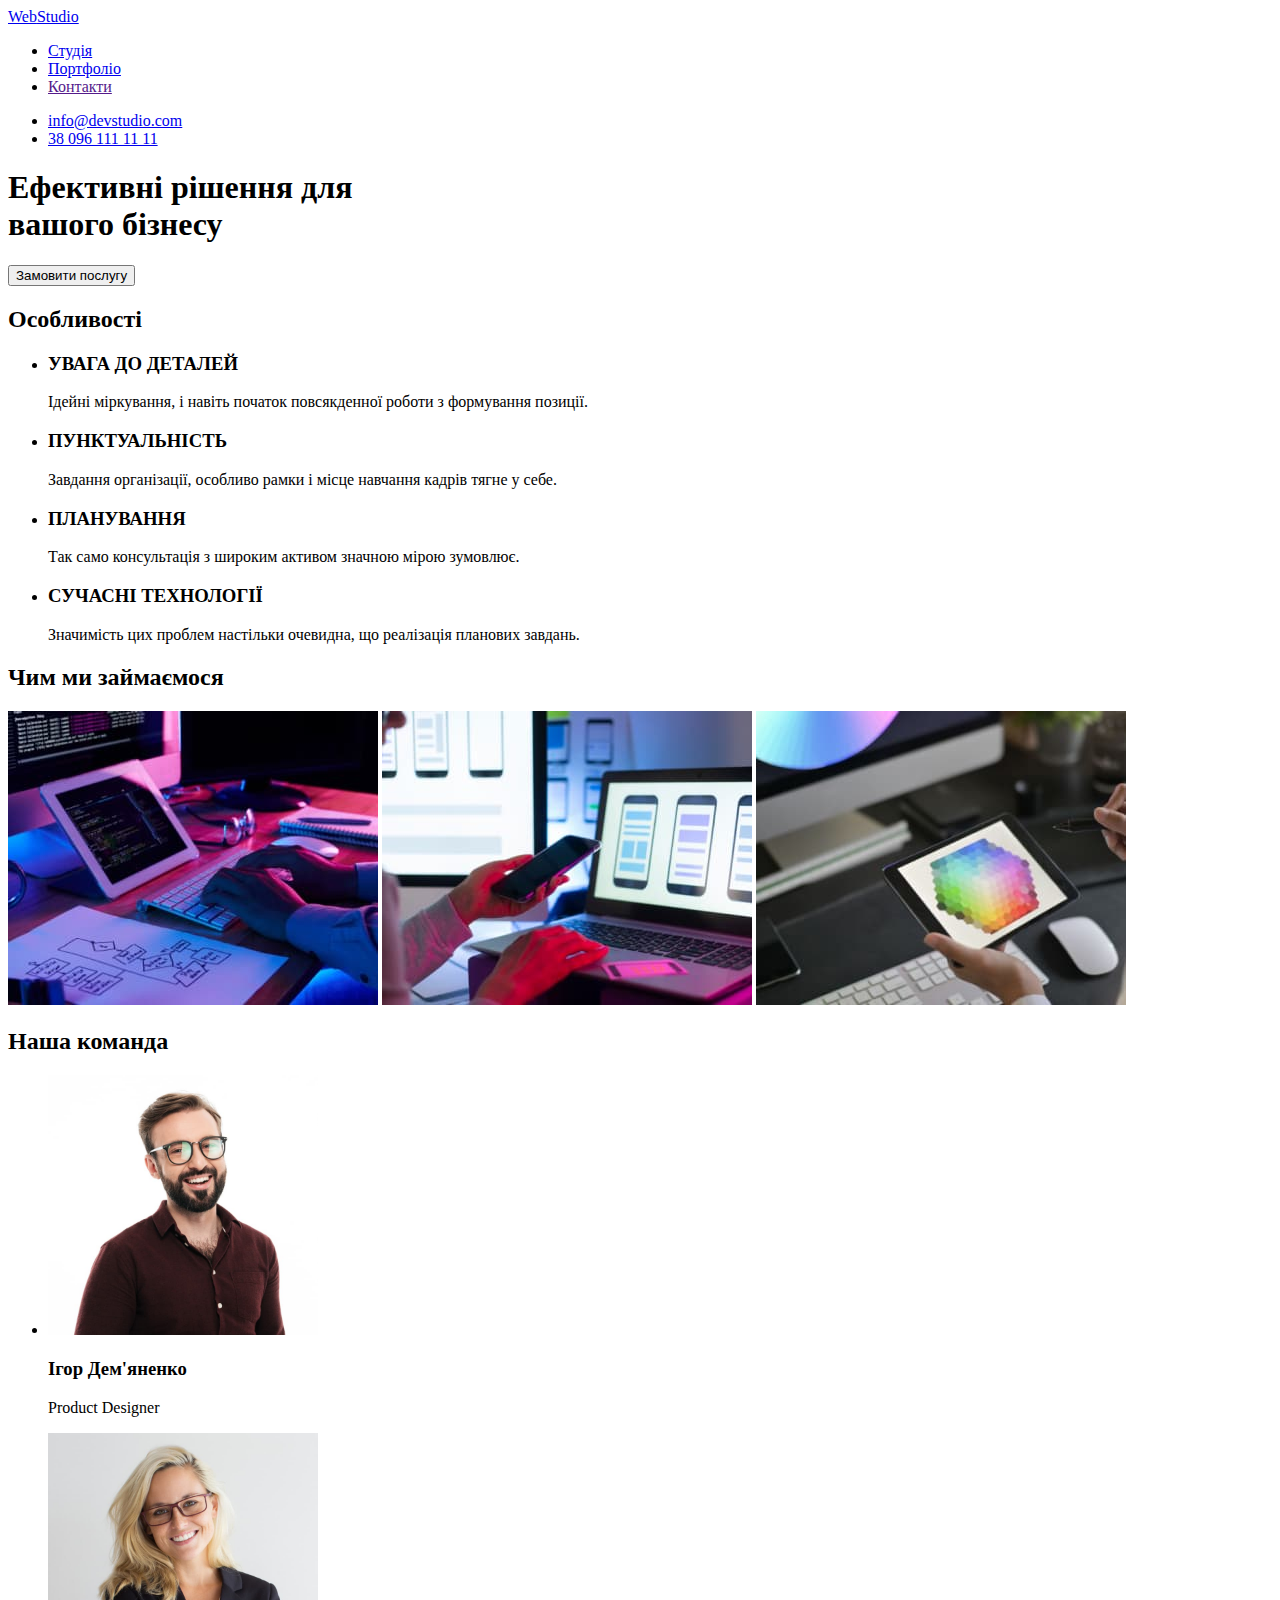
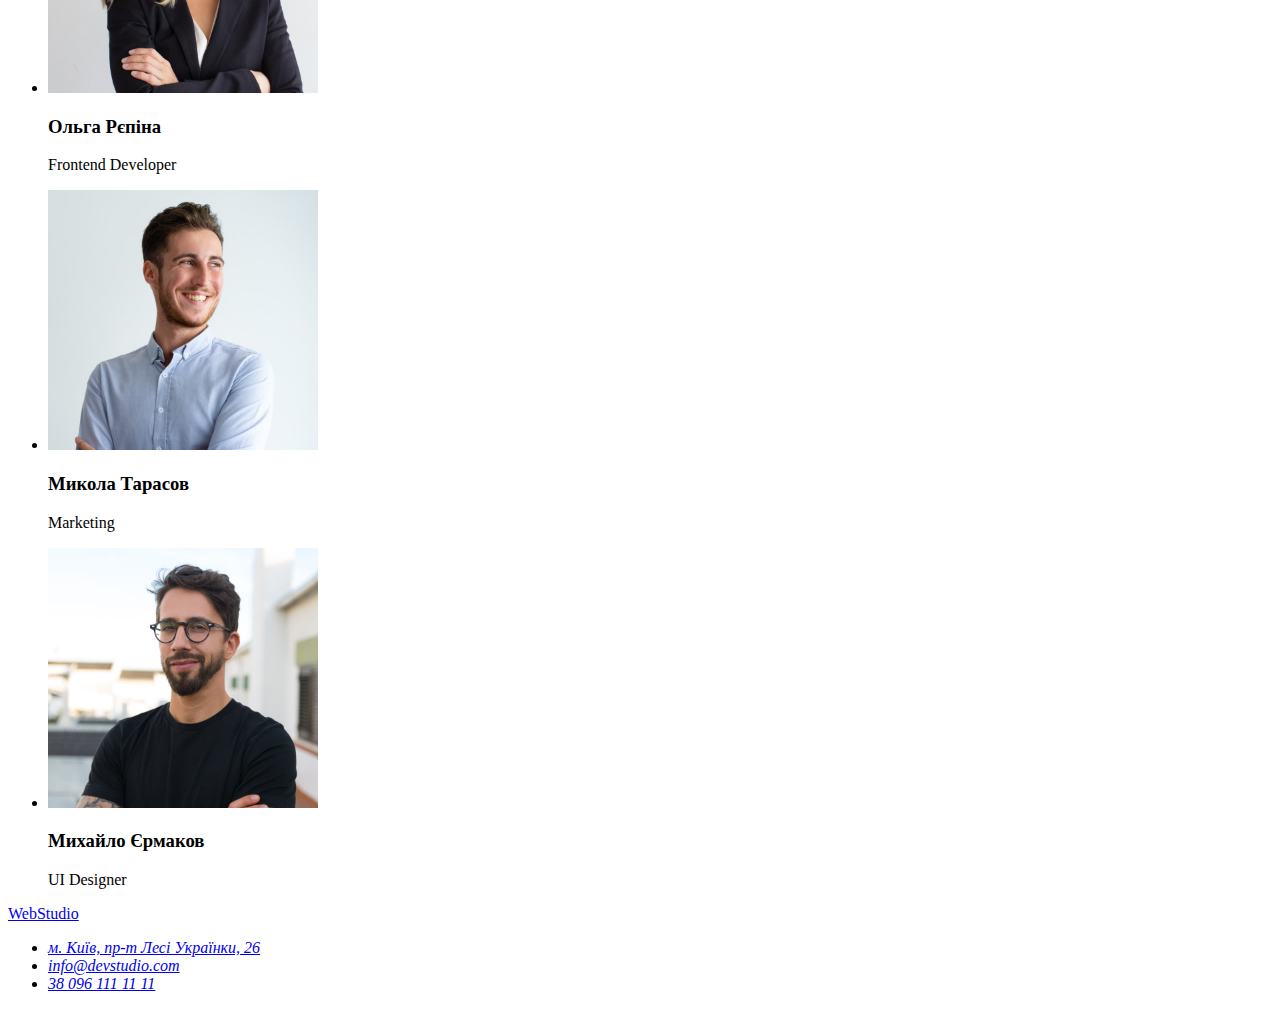
==== index.html @ bc3becd3 "html для portfolio" ====
<!DOCTYPE html>
<html lang="uk">
  <head>
    <meta charset="UTF-8" />
    <meta http-equiv="X-UA-Compatible" content="IE=edge" />
    <meta name="viewport" content="width=device-width, initial-scale=1.0" />
    <title lang="en">WebStudio</title>
  </head>
  <body>
    <!--Навігація-->
    <header>
      <nav>
        <a href="./index.html"><span lang="en">Web</span>Studio</a>
        <ul>
          <li><a href="./index.html">Студія</a></li>
          <li><a href="./portfolio.html">Портфоліо</a></li>
          <li><a href="">Контакти</a></li>
        </ul>
      </nav>
      <ul>
        <li><a href="mailto:info@devstudio.com">info@devstudio.com</a></li>
        <li><a href="tel:380961111111">38 096 111 11 11</a></li>
      </ul>
    </header>
    <main>
      <!--Шапка-->
      <section>
        <h1>
          Ефективні рішення для<br />
          вашого бізнесу
        </h1>
        <button type="button">Замовити послугу</button>
      </section>
      <section>
        <h2>Особливості</h2>
        <ul>
          <li>
            <h3>УВАГА ДО ДЕТАЛЕЙ</h3>
            <p>Ідейні міркування, і навіть початок повсякденної роботи з формування позиції.</p>
          </li>
          <li>
            <h3>ПУНКТУАЛЬНІСТЬ</h3>
            <p>Завдання організації, особливо рамки і місце навчання кадрів тягне у себе.</p>
          </li>
          <li>
            <h3>ПЛАНУВАННЯ</h3>
            <p>Так само консультація з широким активом значною мірою зумовлює.</p>
          </li>
          <li>
            <h3>СУЧАСНІ ТЕХНОЛОГІЇ</h3>
            <p>Значимість цих проблем настільки очевидна, що реалізація планових завдань.</p>
          </li>
        </ul>
      </section>
      <!--Чим ми займаємося-->
      <section>
        <h2>Чим ми займаємося</h2>
        <img src="./images/box-1.jpg" alt="Створення програм" width="370" height="294" />
        <img src="./images/box-2.jpg" alt="Мобільні аплікації" width="370" height="294" />
        <img src="./images/box-3.jpg" alt="Дизайн" width="370" height="294" />
      </section>
      <!--Наша команда-->
      <section>
        <h2>Наша команда</h2>
        <ul>
          <li>
            <img src="./images/team-card-1.jpg" alt="Дизайнер продукту" width="270" height="260" />
            <h3>Ігор Дем'яненко</h3>
            <p>Product Designer</p>
          </li>
          <li>
            <img src="./images/team-card-2.jpg" alt="Розробник інтерфейсу" width="270" height="260" />
            <h3>Ольга Рєпіна</h3>
            <p>Frontend Developer</p>
          </li>
          <li>
            <img src="./images/team-card-3.jpg" alt="Маркетолог" width="270" height="260" />
            <h3>Микола Тарасов</h3>
            <p>Marketing</p>
          </li>
          <li>
            <img src="./images/team-card-4.jpg" alt="Дизайнер інтерфейсу користувача" width="270" height="260" />
            <h3>Михайло Єрмаков</h3>
            <p>UI Designer</p>
          </li>
        </ul>
      </section>
    </main>
    <footer>
      <a href="./index.html"><span lang="en">Web</span>Studio</a>
      <address>
        <ul>
          <li><a href="https://goo.gl/maps/MqGmsfagtQrmFsh36" target="_blank">м. Київ, пр-т Лесі Українки, 26 </a></li>
          <li><a href="mailto:info@devstudio.com">info@devstudio.com</a></li>
          <li><a href="tel:380961111111">38 096 111 11 11</a></li>
        </ul>
      </address>
    </footer>
  </body>
</html>
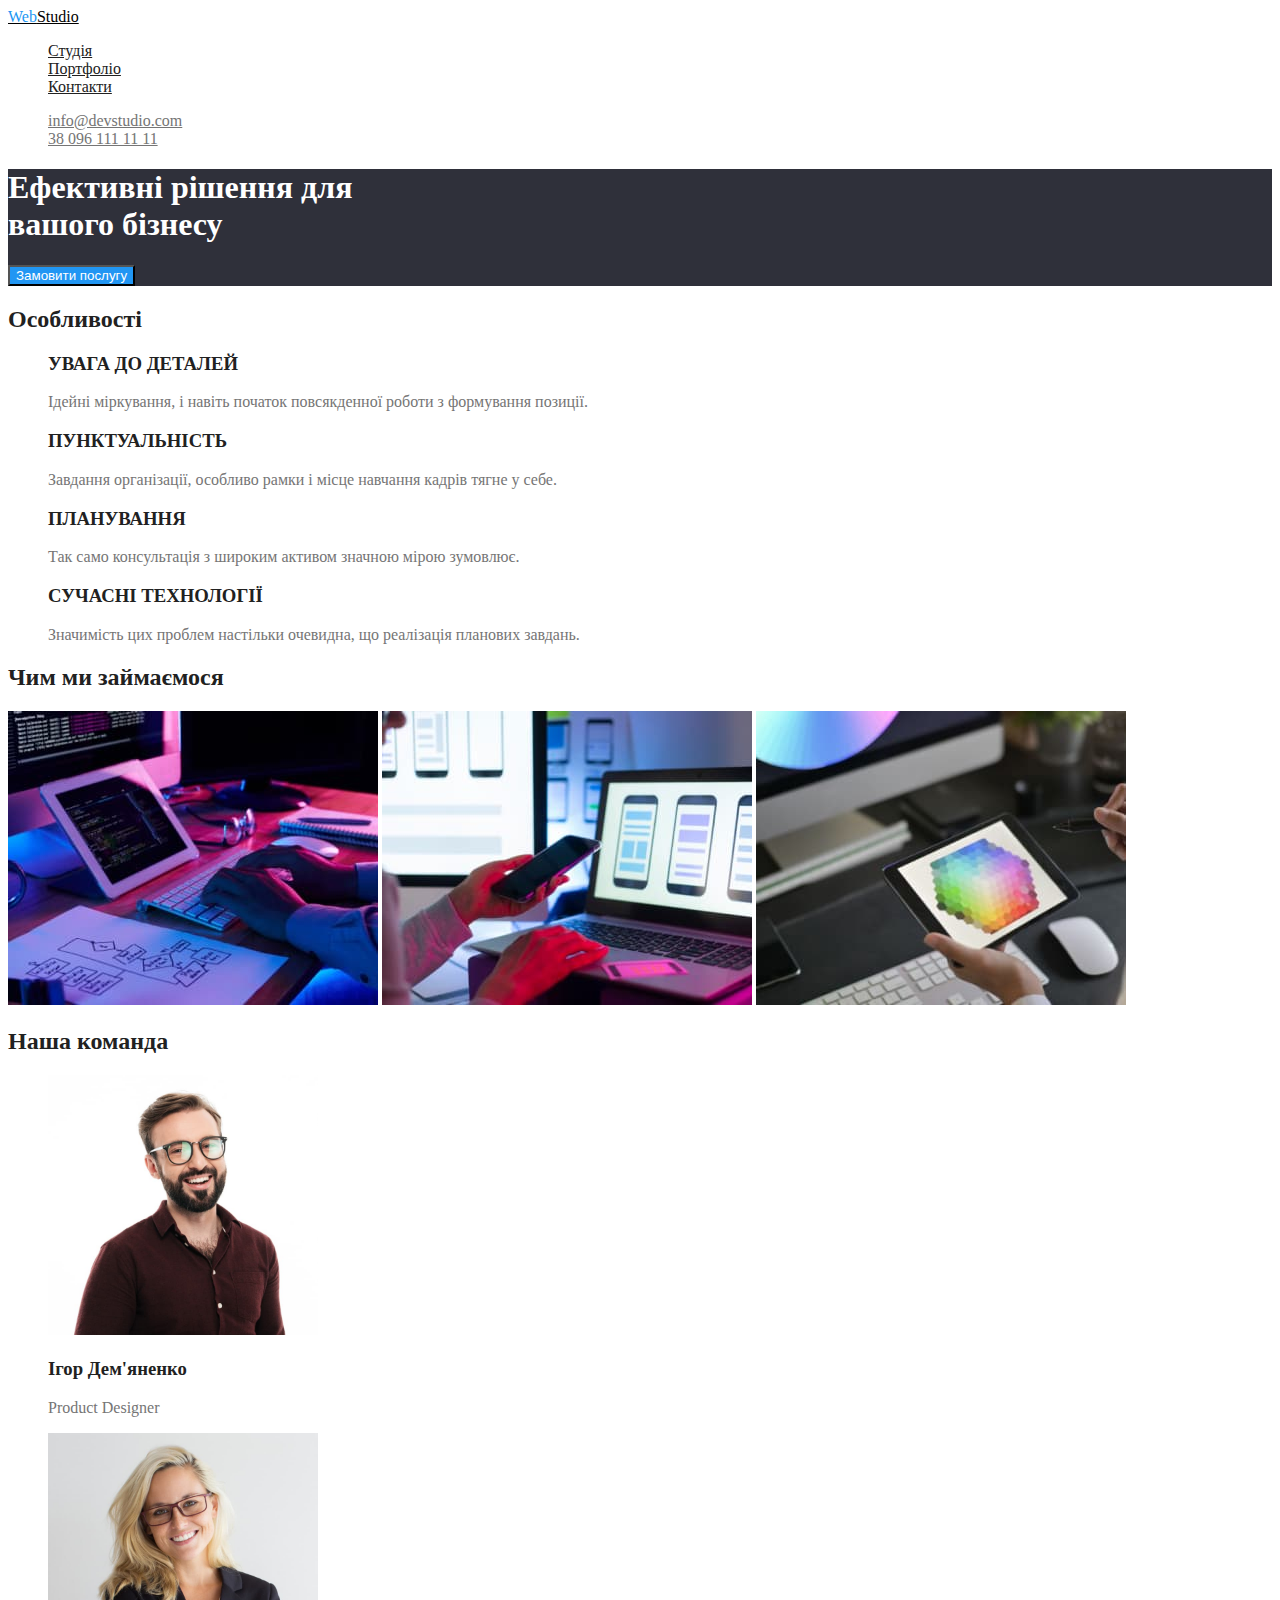
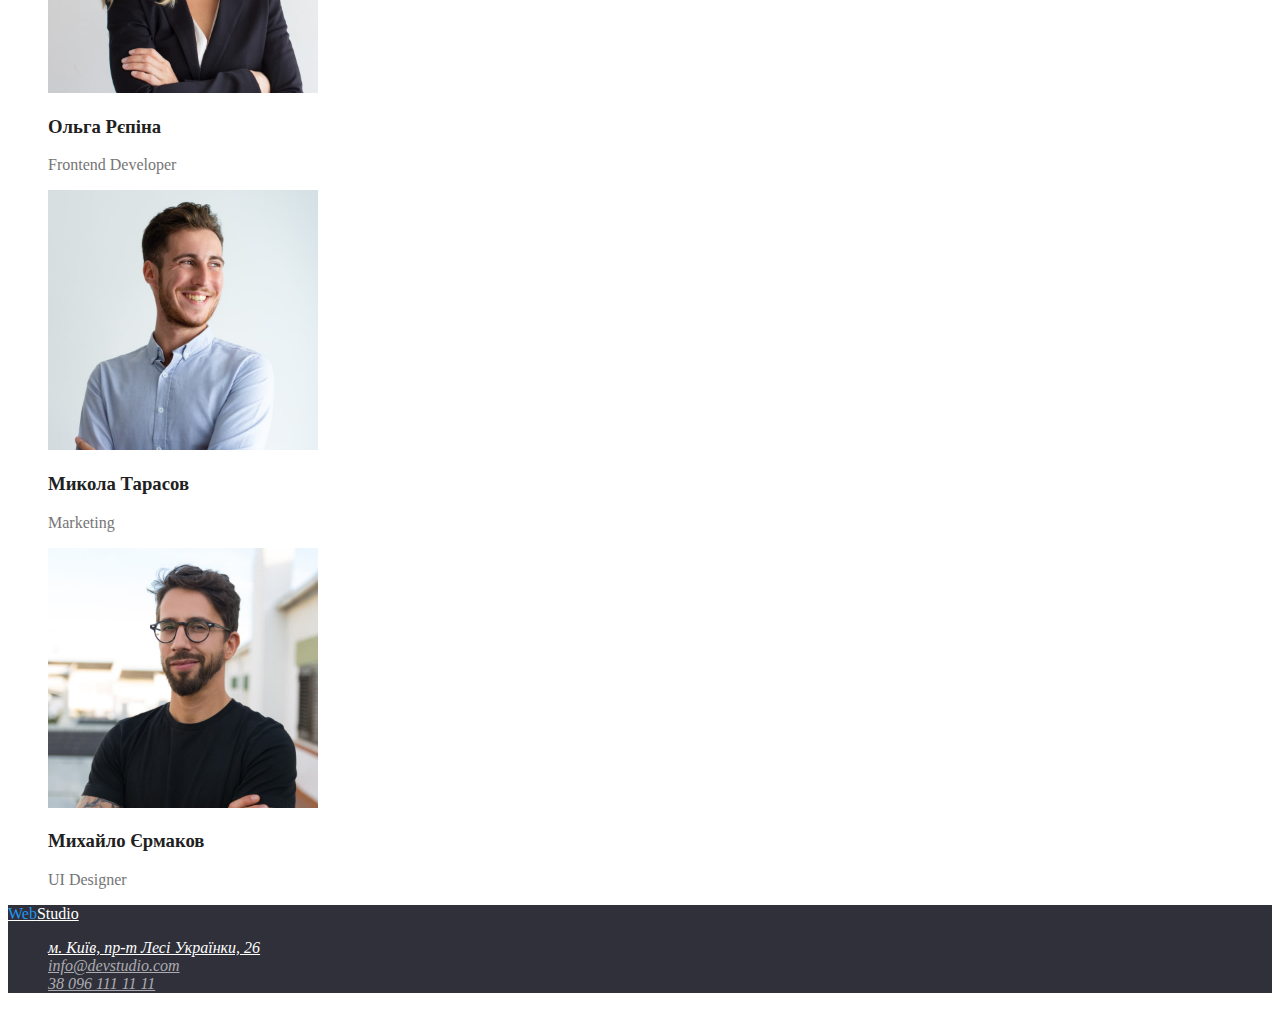
==== commit 3ae4c9a1: "добавил цвета" ====
--- a/index.html
+++ b/index.html
@@ -5,94 +5,99 @@
     <meta http-equiv="X-UA-Compatible" content="IE=edge" />
     <meta name="viewport" content="width=device-width, initial-scale=1.0" />
     <title lang="en">WebStudio</title>
+    <link rel="preconnect" href="https://fonts.googleapis.com" />
+    <link rel="preconnect" href="https://fonts.gstatic.com" crossorigin />
+    <link href="https://fonts.googleapis.com/css2?family=Raleway:wght@700&family=Roboto:wght@400;500;700;900&display=swap" rel="stylesheet" />
+    <link rel="stylesheet" href="./css/styles.css" />
   </head>
   <body>
     <!--Навігація-->
     <header>
       <nav>
-        <a href="./index.html"><span lang="en">Web</span>Studio</a>
-        <ul>
-          <li><a href="./index.html">Студія</a></li>
-          <li><a href="./portfolio.html">Портфоліо</a></li>
-          <li><a href="">Контакти</a></li>
+        <a href="./index.html" class="logo"><span lang="en" class="logo-web">Web</span>Studio</a>
+        <ul class="list-settings">
+          <li><a href="./index.html" class="nav-list">Студія</a></li>
+          <li><a href="./portfolio.html" class="nav-list">Портфоліо</a></li>
+          <li><a href="" class="nav-list">Контакти</a></li>
         </ul>
       </nav>
-      <ul>
-        <li><a href="mailto:info@devstudio.com">info@devstudio.com</a></li>
-        <li><a href="tel:380961111111">38 096 111 11 11</a></li>
+      <ul class="list-settings">
+        <li><a href="mailto:info@devstudio.com" class="contacts">info@devstudio.com</a></li>
+        <li><a href="tel:380961111111" class="contacts">38 096 111 11 11</a></li>
       </ul>
     </header>
     <main>
       <!--Шапка-->
-      <section>
+      <section class="title">
         <h1>
           Ефективні рішення для<br />
           вашого бізнесу
         </h1>
-        <button type="button">Замовити послугу</button>
+        <button type="button" class="primary-button">Замовити послугу</button>
       </section>
       <section>
-        <h2>Особливості</h2>
-        <ul>
+        <h2 class="second-title">Особливості</h2>
+        <ul class="list-settings features">
           <li>
-            <h3>УВАГА ДО ДЕТАЛЕЙ</h3>
+            <h3 class="second-title">УВАГА ДО ДЕТАЛЕЙ</h3>
             <p>Ідейні міркування, і навіть початок повсякденної роботи з формування позиції.</p>
           </li>
           <li>
-            <h3>ПУНКТУАЛЬНІСТЬ</h3>
+            <h3 class="second-title">ПУНКТУАЛЬНІСТЬ</h3>
             <p>Завдання організації, особливо рамки і місце навчання кадрів тягне у себе.</p>
           </li>
           <li>
-            <h3>ПЛАНУВАННЯ</h3>
+            <h3 class="second-title">ПЛАНУВАННЯ</h3>
             <p>Так само консультація з широким активом значною мірою зумовлює.</p>
           </li>
           <li>
-            <h3>СУЧАСНІ ТЕХНОЛОГІЇ</h3>
+            <h3 class="second-title">СУЧАСНІ ТЕХНОЛОГІЇ</h3>
             <p>Значимість цих проблем настільки очевидна, що реалізація планових завдань.</p>
           </li>
         </ul>
       </section>
       <!--Чим ми займаємося-->
       <section>
-        <h2>Чим ми займаємося</h2>
+        <h2 class="second-title">Чим ми займаємося</h2>
         <img src="./images/box-1.jpg" alt="Створення програм" width="370" height="294" />
         <img src="./images/box-2.jpg" alt="Мобільні аплікації" width="370" height="294" />
         <img src="./images/box-3.jpg" alt="Дизайн" width="370" height="294" />
       </section>
       <!--Наша команда-->
       <section>
-        <h2>Наша команда</h2>
-        <ul>
+        <h2 class="second-title">Наша команда</h2>
+        <ul class="list-settings">
           <li>
             <img src="./images/team-card-1.jpg" alt="Дизайнер продукту" width="270" height="260" />
-            <h3>Ігор Дем'яненко</h3>
+            <h3 class="second-title">Ігор Дем'яненко</h3>
             <p>Product Designer</p>
           </li>
           <li>
             <img src="./images/team-card-2.jpg" alt="Розробник інтерфейсу" width="270" height="260" />
-            <h3>Ольга Рєпіна</h3>
+            <h3 class="second-title">Ольга Рєпіна</h3>
             <p>Frontend Developer</p>
           </li>
           <li>
             <img src="./images/team-card-3.jpg" alt="Маркетолог" width="270" height="260" />
-            <h3>Микола Тарасов</h3>
+            <h3 class="second-title">Микола Тарасов</h3>
             <p>Marketing</p>
           </li>
           <li>
             <img src="./images/team-card-4.jpg" alt="Дизайнер інтерфейсу користувача" width="270" height="260" />
-            <h3>Михайло Єрмаков</h3>
+            <h3 class="second-title">Михайло Єрмаков</h3>
             <p>UI Designer</p>
           </li>
         </ul>
       </section>
     </main>
-    <footer>
-      <a href="./index.html"><span lang="en">Web</span>Studio</a>
+    <!--Футер-->
+    <footer class="footer">
+      <a href="./index.html" class="logo-footer"><span lang="en" class="logo-web">Web</span>Studio</a>
       <address>
-        <ul>
-          <li><a href="https://goo.gl/maps/MqGmsfagtQrmFsh36" target="_blank">м. Київ, пр-т Лесі Українки, 26 </a></li>
-          <li><a href="mailto:info@devstudio.com">info@devstudio.com</a></li>
-          <li><a href="tel:380961111111">38 096 111 11 11</a></li>
+        <ul class="list-settings">
+          <li><a href="https://goo.gl/maps/MqGmsfagtQrmFsh36" target="_blank" class="address-list">м. Київ, пр-т Лесі Українки, 26 </a></li>
+          <li><a href="mailto:info@devstudio.com" class="address-contacts">info@devstudio.com</a></li>
+          <li><a href="tel:380961111111" class="address-contacts">38 096 111 11 11</a></li>
         </ul>
       </address>
     </footer>
--- a/css/styles.css
+++ b/css/styles.css
@@ -0,0 +1,81 @@
+/* шрифты
+font-family: 'Raleway', sans-serif;
+font-family: 'Roboto', sans-serif;
+*/
+
+/* Загальні */
+
+:root {
+  --primary-text-color: #757575;
+  --title-text-color: #212121;
+  --accent-color: #2196f3;
+  --secondary-background-color: #2f303a;
+}
+body {
+  color: var(--primary-text-color);
+  background-color: #ffffff;
+}
+.list-settings {
+  list-style: none;
+}
+.second-title {
+  color: var(--title-text-color);
+}
+
+/* Навігація */
+
+.logo {
+  color: #000000;
+}
+.logo-web {
+  color: var(--accent-color);
+}
+.nav-list {
+  color: var(--title-text-color);
+}
+.nav-list:hover,
+.nav-list:focus {
+  color: var(--accent-color);
+}
+.contacts {
+  color: var(--primary-text-color);
+}
+.contacts:hover,
+.contacts:focus {
+  color: var(--accent-color);
+}
+
+/* Мейн */
+
+.title {
+  color: #ffffff;
+  background-color: var(--secondary-background-color);
+}
+.primary-button {
+  color: inherit;
+  background-color: var(--accent-color);
+}
+.filter-button {
+  color: var(--title-text-color);
+  background-color: #f5f4fa;
+}
+.filter-button:hover,
+.filter-button:focus {
+  color: #ffffff;
+  background-color: var(--accent-color);
+}
+
+/* Футер */
+
+.footer {
+  background-color: var(--secondary-background-color);
+}
+.logo-footer {
+  color: #ffffff;
+}
+.address-list {
+  color: #ffffff;
+}
+.address-contacts {
+  color: rgba(255, 255, 255, 0.6);
+}
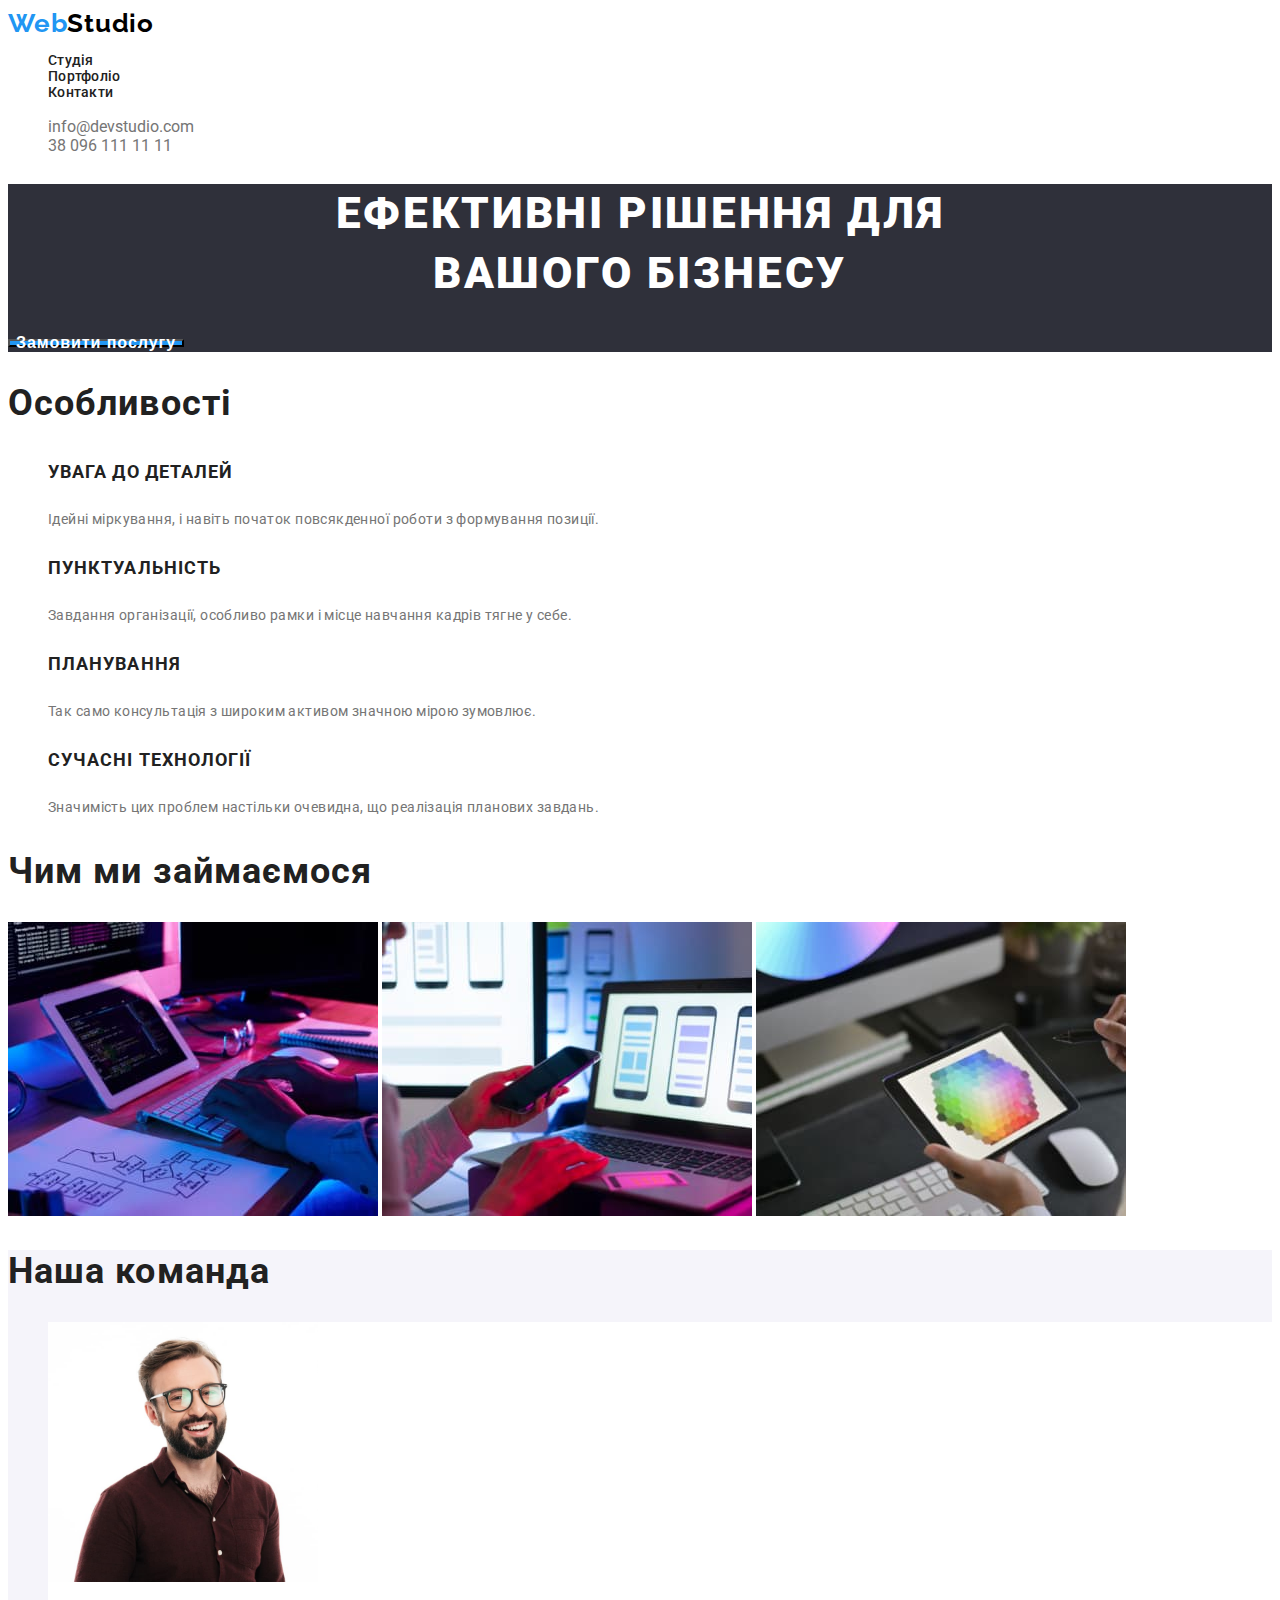
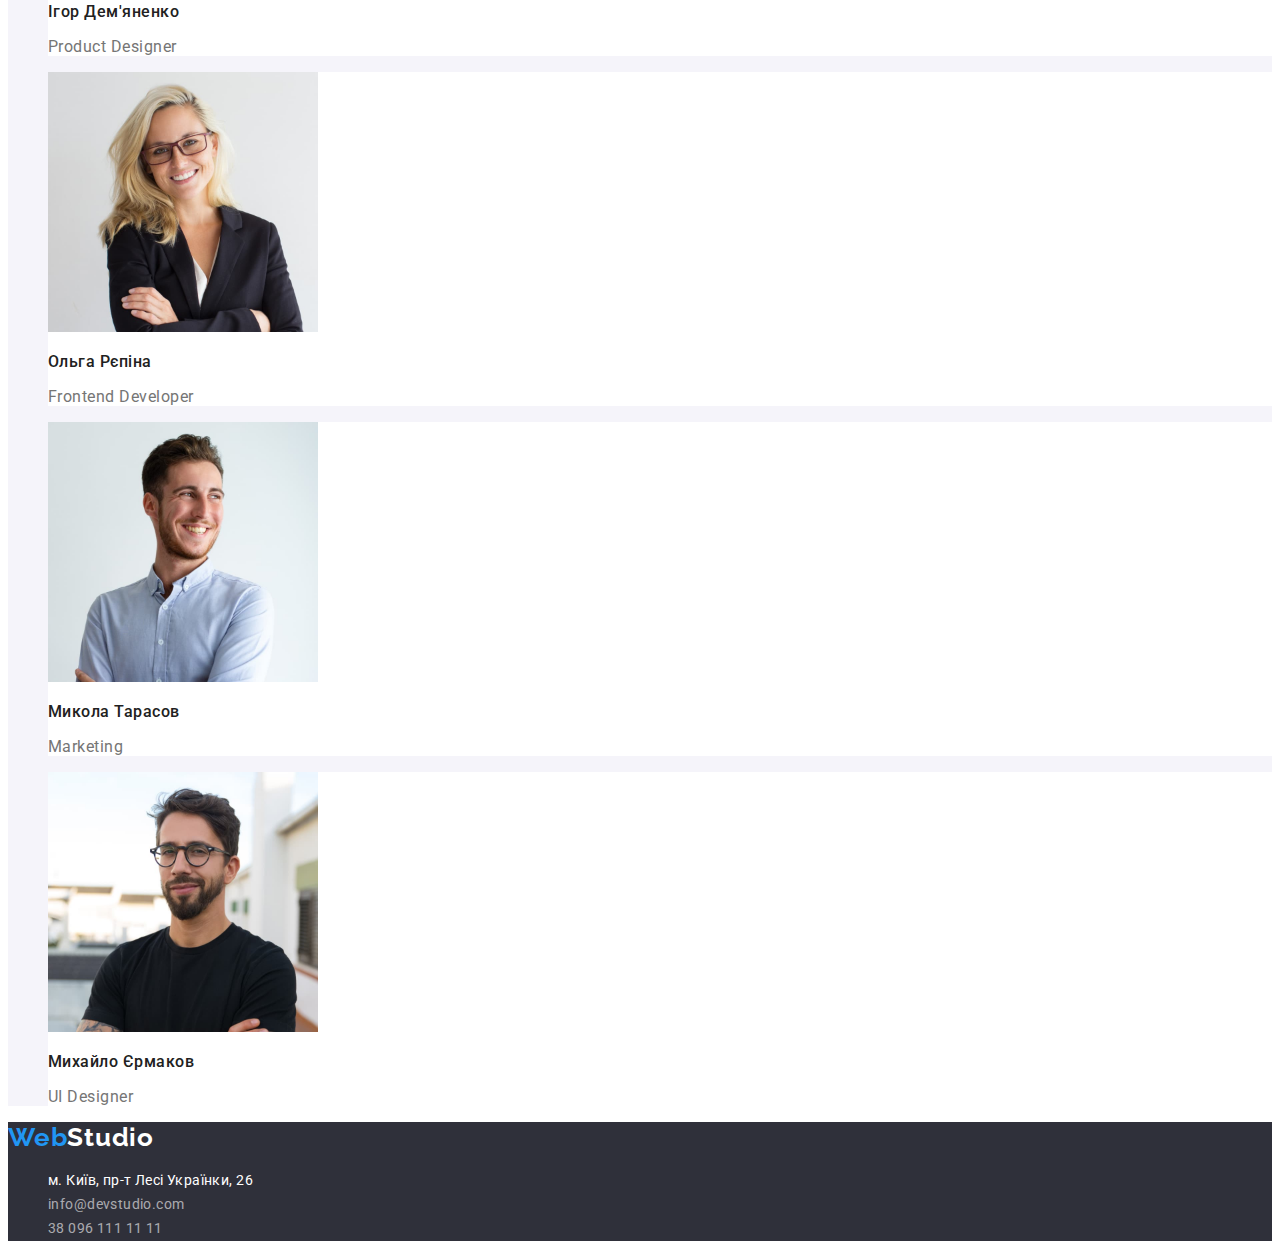
==== commit 9d4d8bc5: "додані колір та шрифти" ====
--- a/index.html
+++ b/index.html
@@ -13,7 +13,7 @@
   <body>
     <!--Навігація-->
     <header>
-      <nav>
+      <nav class="nav">
         <a href="./index.html" class="logo"><span lang="en" class="logo-web">Web</span>Studio</a>
         <ul class="list-settings">
           <li><a href="./index.html" class="nav-list">Студія</a></li>
@@ -26,6 +26,7 @@
         <li><a href="tel:380961111111" class="contacts">38 096 111 11 11</a></li>
       </ul>
     </header>
+    <!-- Мейн -->
     <main>
       <!--Шапка-->
       <section class="title">
@@ -39,19 +40,19 @@
         <h2 class="second-title">Особливості</h2>
         <ul class="list-settings features">
           <li>
-            <h3 class="second-title">УВАГА ДО ДЕТАЛЕЙ</h3>
+            <h3 class="features-title">УВАГА ДО ДЕТАЛЕЙ</h3>
             <p>Ідейні міркування, і навіть початок повсякденної роботи з формування позиції.</p>
           </li>
           <li>
-            <h3 class="second-title">ПУНКТУАЛЬНІСТЬ</h3>
+            <h3 class="features-title">ПУНКТУАЛЬНІСТЬ</h3>
             <p>Завдання організації, особливо рамки і місце навчання кадрів тягне у себе.</p>
           </li>
           <li>
-            <h3 class="second-title">ПЛАНУВАННЯ</h3>
+            <h3 class="features-title">ПЛАНУВАННЯ</h3>
             <p>Так само консультація з широким активом значною мірою зумовлює.</p>
           </li>
           <li>
-            <h3 class="second-title">СУЧАСНІ ТЕХНОЛОГІЇ</h3>
+            <h3 class="features-title">СУЧАСНІ ТЕХНОЛОГІЇ</h3>
             <p>Значимість цих проблем настільки очевидна, що реалізація планових завдань.</p>
           </li>
         </ul>
@@ -64,27 +65,27 @@
         <img src="./images/box-3.jpg" alt="Дизайн" width="370" height="294" />
       </section>
       <!--Наша команда-->
-      <section>
+      <section class="our-team">
         <h2 class="second-title">Наша команда</h2>
         <ul class="list-settings">
-          <li>
+          <li class="team-member">
             <img src="./images/team-card-1.jpg" alt="Дизайнер продукту" width="270" height="260" />
-            <h3 class="second-title">Ігор Дем'яненко</h3>
+            <h3 class="team-title">Ігор Дем'яненко</h3>
             <p>Product Designer</p>
           </li>
-          <li>
+          <li class="team-member">
             <img src="./images/team-card-2.jpg" alt="Розробник інтерфейсу" width="270" height="260" />
-            <h3 class="second-title">Ольга Рєпіна</h3>
+            <h3 class="team-title">Ольга Рєпіна</h3>
             <p>Frontend Developer</p>
           </li>
-          <li>
+          <li class="team-member">
             <img src="./images/team-card-3.jpg" alt="Маркетолог" width="270" height="260" />
-            <h3 class="second-title">Микола Тарасов</h3>
+            <h3 class="team-title">Микола Тарасов</h3>
             <p>Marketing</p>
           </li>
-          <li>
+          <li class="team-member">
             <img src="./images/team-card-4.jpg" alt="Дизайнер інтерфейсу користувача" width="270" height="260" />
-            <h3 class="second-title">Михайло Єрмаков</h3>
+            <h3 class="team-title">Михайло Єрмаков</h3>
             <p>UI Designer</p>
           </li>
         </ul>
@@ -92,10 +93,10 @@
     </main>
     <!--Футер-->
     <footer class="footer">
-      <a href="./index.html" class="logo-footer"><span lang="en" class="logo-web">Web</span>Studio</a>
+      <a href="./index.html" class="logo logo-footer"><span lang="en" class="logo-web">Web</span>Studio</a>
       <address>
         <ul class="list-settings">
-          <li><a href="https://goo.gl/maps/MqGmsfagtQrmFsh36" target="_blank" class="address-list">м. Київ, пр-т Лесі Українки, 26 </a></li>
+          <li><a href="https://goo.gl/maps/MqGmsfagtQrmFsh36" target="_blank" class="address-place">м. Київ, пр-т Лесі Українки, 26 </a></li>
           <li><a href="mailto:info@devstudio.com" class="address-contacts">info@devstudio.com</a></li>
           <li><a href="tel:380961111111" class="address-contacts">38 096 111 11 11</a></li>
         </ul>
--- a/css/styles.css
+++ b/css/styles.css
@@ -1,8 +1,3 @@
-/* шрифты
-font-family: 'Raleway', sans-serif;
-font-family: 'Roboto', sans-serif;
-*/
-
 /* Загальні */
 
 :root {
@@ -10,28 +5,40 @@
   --title-text-color: #212121;
   --accent-color: #2196f3;
   --secondary-background-color: #2f303a;
+  --white-color: #ffffff;
 }
 body {
   color: var(--primary-text-color);
-  background-color: #ffffff;
+  background-color: var(--white-color);
+  font-family: "Roboto", sans-serif;
 }
 .list-settings {
   list-style: none;
-}
-.second-title {
-  color: var(--title-text-color);
 }
 
 /* Навігація */
 
 .logo {
   color: #000000;
+  font-family: "Raleway", sans-serif;
+  font-weight: 700;
+  font-size: 26px;
+  line-height: 1.19;
+  letter-spacing: 0.03em;
+  text-decoration: none;
 }
 .logo-web {
   color: var(--accent-color);
 }
+.nav {
+  font-weight: 500;
+  font-size: 14px;
+  line-height: 1.14;
+  letter-spacing: 0.02em;
+}
 .nav-list {
   color: var(--title-text-color);
+  text-decoration: none;
 }
 .nav-list:hover,
 .nav-list:focus {
@@ -39,6 +46,7 @@
 }
 .contacts {
   color: var(--primary-text-color);
+  text-decoration: none;
 }
 .contacts:hover,
 .contacts:focus {
@@ -48,20 +56,88 @@
 /* Мейн */
 
 .title {
-  color: #ffffff;
+  color: var(--white-color);
   background-color: var(--secondary-background-color);
+}
+.title > h1 {
+  font-weight: 900;
+  font-size: 44px;
+  line-height: 1.36;
+  text-align: center;
+  letter-spacing: 0.06em;
+  text-transform: uppercase;
 }
 .primary-button {
   color: inherit;
   background-color: var(--accent-color);
+  cursor: pointer;
+  font-weight: 700;
+  font-size: 16px;
+  line-height: 1.89px;
+  letter-spacing: 0.06em;
+}
+.features {
+  font-size: 14px;
+  line-height: 1.71;
+  letter-spacing: 0.03em;
+}
+.features-title {
+  color: var(--title-text-color);
+  font-weight: 700;
+  font-size: 18px;
+  line-height: 2;
+  letter-spacing: 0.06em;
+}
+.second-title {
+  color: var(--title-text-color);
+  font-weight: 700;
+  font-size: 36px;
+  line-height: 1.17;
+  letter-spacing: 0.03em;
+}
+.our-team {
+  font-size: 16px;
+  line-height: 1.19;
+  letter-spacing: 0.03em;
+  background: #f5f4fa;
+}
+.team-member {
+  background-color: var(--white-color);
+}
+.team-title {
+  color: var(--title-text-color);
+  font-weight: 500;
+  font-size: 16px;
+  line-height: 1.19;
+  letter-spacing: 0.03em;
+}
+
+/* Друга сторінка */
+/* Фільтр */
+.filter-title {
+  color: var(--title-text-color);
+  font-weight: 700;
+  font-size: 36px;
+  line-height: 1.17;
+  letter-spacing: 0.03em;
+}
+.filter {
+  font-size: 16px;
+  line-height: 1.88;
+  letter-spacing: 0.03em;
 }
 .filter-button {
   color: var(--title-text-color);
   background-color: #f5f4fa;
+  cursor: pointer;
+  font-weight: 500;
+  font-size: 16px;
+  line-height: 1.62;
+  letter-spacing: 0.03em;
 }
 .filter-button:hover,
 .filter-button:focus {
-  color: #ffffff;
+  color: var(--white-color);
   background-color: var(--accent-color);
 }
 
@@ -71,11 +147,21 @@
   background-color: var(--secondary-background-color);
 }
 .logo-footer {
-  color: #ffffff;
+  color: var(--white-color);
 }
-.address-list {
-  color: #ffffff;
+.address-place {
+  color: var(--white-color);
+  font-size: 14px;
+  line-height: 1.71;
+  letter-spacing: 0.03em;
+  font-style: normal;
+  text-decoration: none;
 }
 .address-contacts {
   color: rgba(255, 255, 255, 0.6);
+  font-size: 14px;
+  line-height: 1.71;
+  letter-spacing: 0.03em;
+  font-style: normal;
+  text-decoration: none;
 }
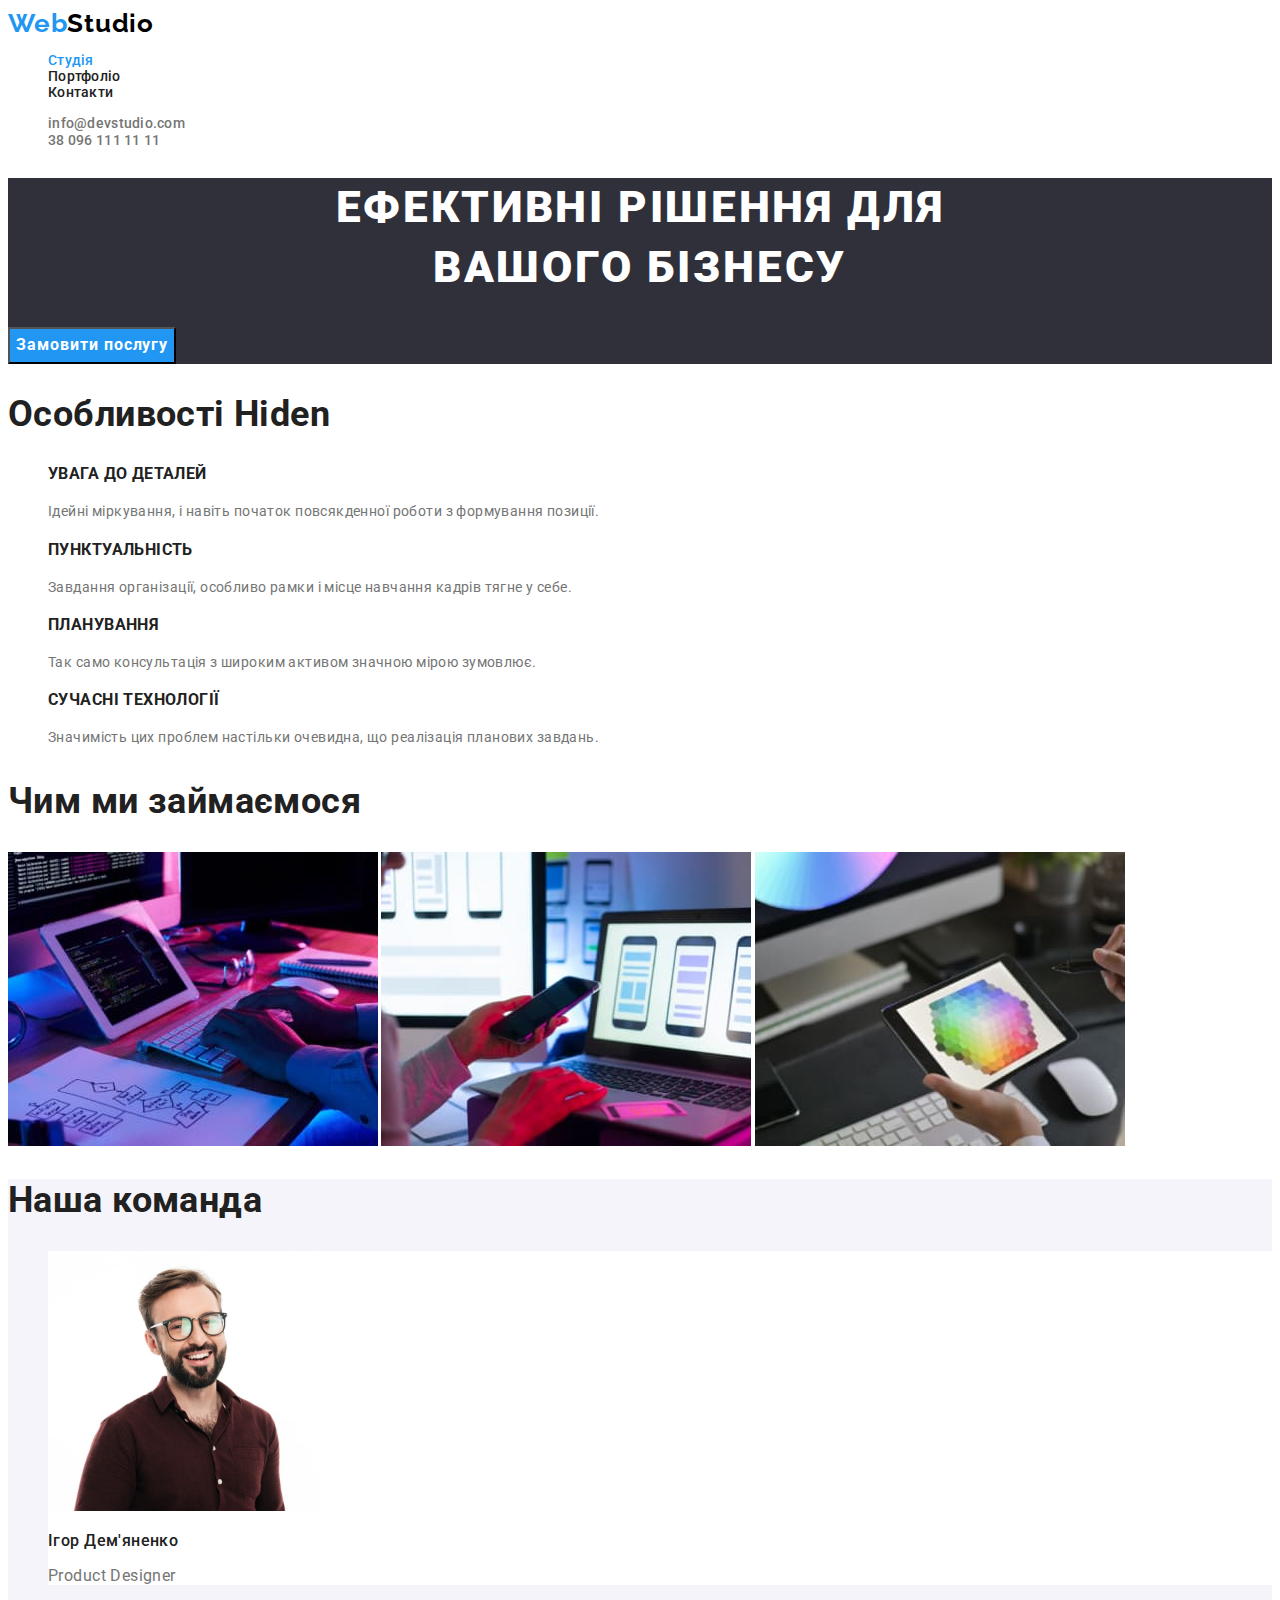
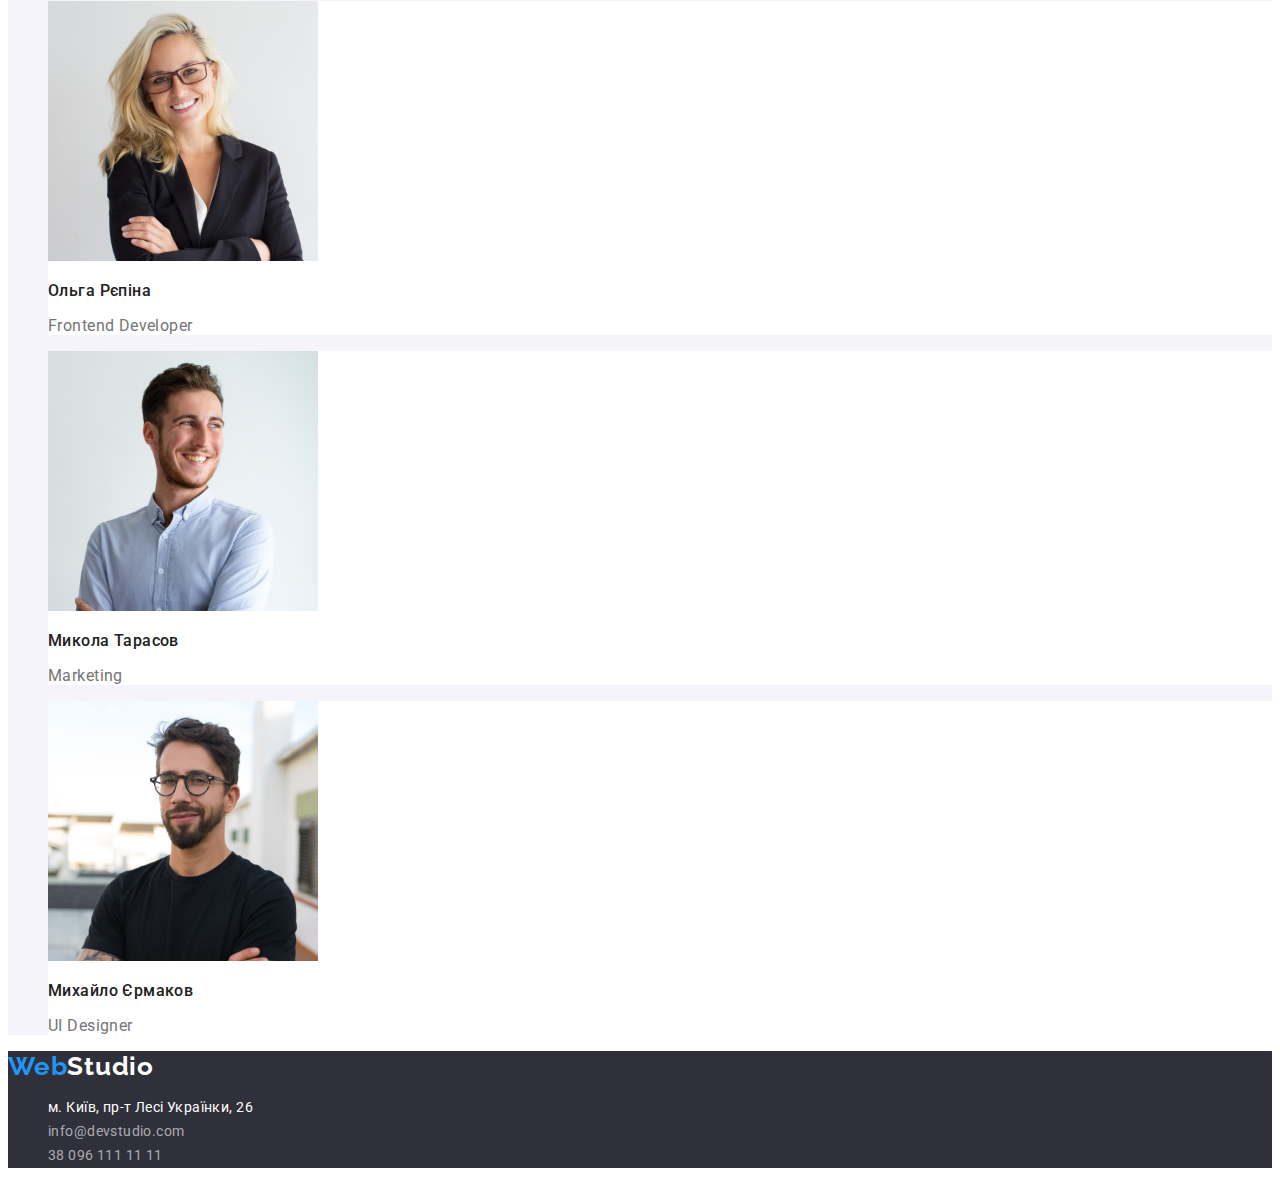
==== commit 264ecc49: "виправив помилки" ====
--- a/index.html
+++ b/index.html
@@ -16,7 +16,7 @@
       <nav class="nav">
         <a href="./index.html" class="logo"><span lang="en" class="logo-web">Web</span>Studio</a>
         <ul class="list-settings">
-          <li><a href="./index.html" class="nav-list">Студія</a></li>
+          <li><a href="./index.html" class="nav-list nav-current">Студія</a></li>
           <li><a href="./portfolio.html" class="nav-list">Портфоліо</a></li>
           <li><a href="" class="nav-list">Контакти</a></li>
         </ul>
@@ -37,7 +37,7 @@
         <button type="button" class="primary-button">Замовити послугу</button>
       </section>
       <section>
-        <h2 class="second-title">Особливості</h2>
+        <h2 class="second-title">Особливості Hiden</h2>
         <ul class="list-settings features">
           <li>
             <h3 class="features-title">УВАГА ДО ДЕТАЛЕЙ</h3>
@@ -48,7 +48,7 @@
             <p>Завдання організації, особливо рамки і місце навчання кадрів тягне у себе.</p>
           </li>
           <li>
-            <h3 class="features-title">ПЛАНУВАННЯ</h3>
+            <h3 class="features-title">ПЛАНУВАнНЯ</h3>
             <p>Так само консультація з широким активом значною мірою зумовлює.</p>
           </li>
           <li>
--- a/css/styles.css
+++ b/css/styles.css
@@ -11,6 +11,8 @@
   color: var(--primary-text-color);
   background-color: var(--white-color);
   font-family: "Roboto", sans-serif;
+  font-size: 14px;
+  letter-spacing: 0.03em;
 }
 .list-settings {
   list-style: none;
@@ -24,21 +26,23 @@
   font-weight: 700;
   font-size: 26px;
   line-height: 1.19;
+  text-decoration: none;
   letter-spacing: 0.03em;
-  text-decoration: none;
 }
 .logo-web {
   color: var(--accent-color);
 }
 .nav {
   font-weight: 500;
-  font-size: 14px;
   line-height: 1.14;
   letter-spacing: 0.02em;
 }
 .nav-list {
   color: var(--title-text-color);
   text-decoration: none;
+}
+.nav-current {
+  color: var(--accent-color);
 }
 .nav-list:hover,
 .nav-list:focus {
@@ -47,6 +51,9 @@
 .contacts {
   color: var(--primary-text-color);
   text-decoration: none;
+  font-weight: 500;
+  line-height: 1.14;
+  letter-spacing: 0.02em;
 }
 .contacts:hover,
 .contacts:focus {
@@ -73,58 +80,56 @@
   cursor: pointer;
   font-weight: 700;
   font-size: 16px;
-  line-height: 1.89px;
+  line-height: 1.89;
   letter-spacing: 0.06em;
+  font-family: inherit;
 }
 .features {
-  font-size: 14px;
   line-height: 1.71;
-  letter-spacing: 0.03em;
 }
 .features-title {
   color: var(--title-text-color);
   font-weight: 700;
-  font-size: 18px;
-  line-height: 2;
-  letter-spacing: 0.06em;
+  line-height: 1.14;
+  text-transform: uppercase;
 }
 .second-title {
   color: var(--title-text-color);
   font-weight: 700;
   font-size: 36px;
   line-height: 1.17;
-  letter-spacing: 0.03em;
 }
 .our-team {
-  font-size: 16px;
-  line-height: 1.19;
-  letter-spacing: 0.03em;
   background: #f5f4fa;
 }
 .team-member {
   background-color: var(--white-color);
+  font-size: 16px;
+  line-height: 1.19;
 }
 .team-title {
   color: var(--title-text-color);
   font-weight: 500;
   font-size: 16px;
   line-height: 1.19;
-  letter-spacing: 0.03em;
 }
 
 /* Друга сторінка */
 /* Фільтр */
+.filter {
+  font-size: 16px;
+  line-height: 1.88;
+}
+.filter a {
+  text-decoration: none;
+  color: var(--primary-text-color);
+}
 .filter-title {
   color: var(--title-text-color);
   font-weight: 700;
-  font-size: 36px;
-  line-height: 1.17;
-  letter-spacing: 0.03em;
-}
-.filter {
-  font-size: 16px;
-  line-height: 1.88;
-  letter-spacing: 0.03em;
+  font-size: 18px;
+  line-height: 2;
+  letter-spacing: 0.06em;
 }
 .filter-button {
   color: var(--title-text-color);
@@ -133,6 +138,7 @@
   font-weight: 500;
   font-size: 16px;
   line-height: 1.62;
+  font-family: inherit;
   letter-spacing: 0.03em;
 }
 .filter-button:hover,
@@ -151,17 +157,19 @@
 }
 .address-place {
   color: var(--white-color);
-  font-size: 14px;
   line-height: 1.71;
-  letter-spacing: 0.03em;
   font-style: normal;
   text-decoration: none;
 }
 .address-contacts {
   color: rgba(255, 255, 255, 0.6);
-  font-size: 14px;
   line-height: 1.71;
-  letter-spacing: 0.03em;
   font-style: normal;
   text-decoration: none;
 }
+.address-place:hover,
+.address-contacts:hover,
+.address-place:focus,
+.address-contacts:focus {
+  color: var(--accent-color);
+}
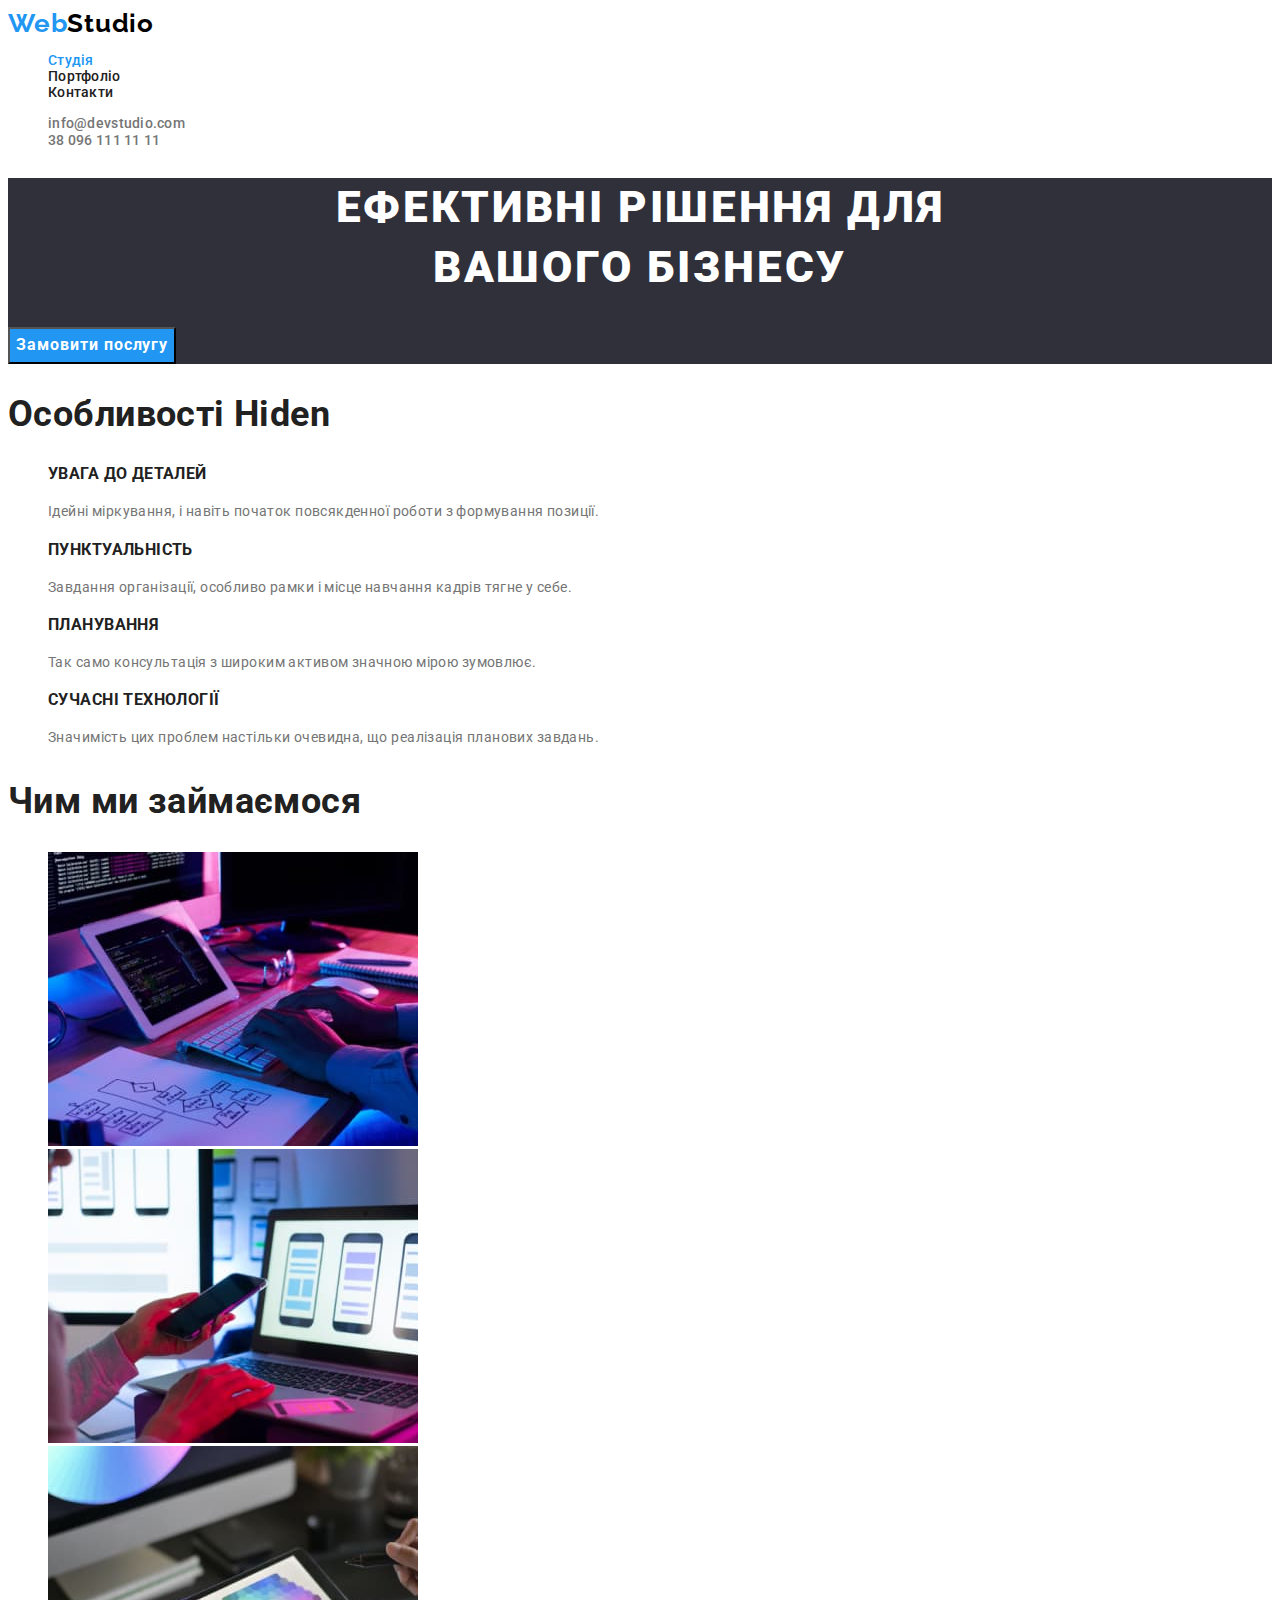
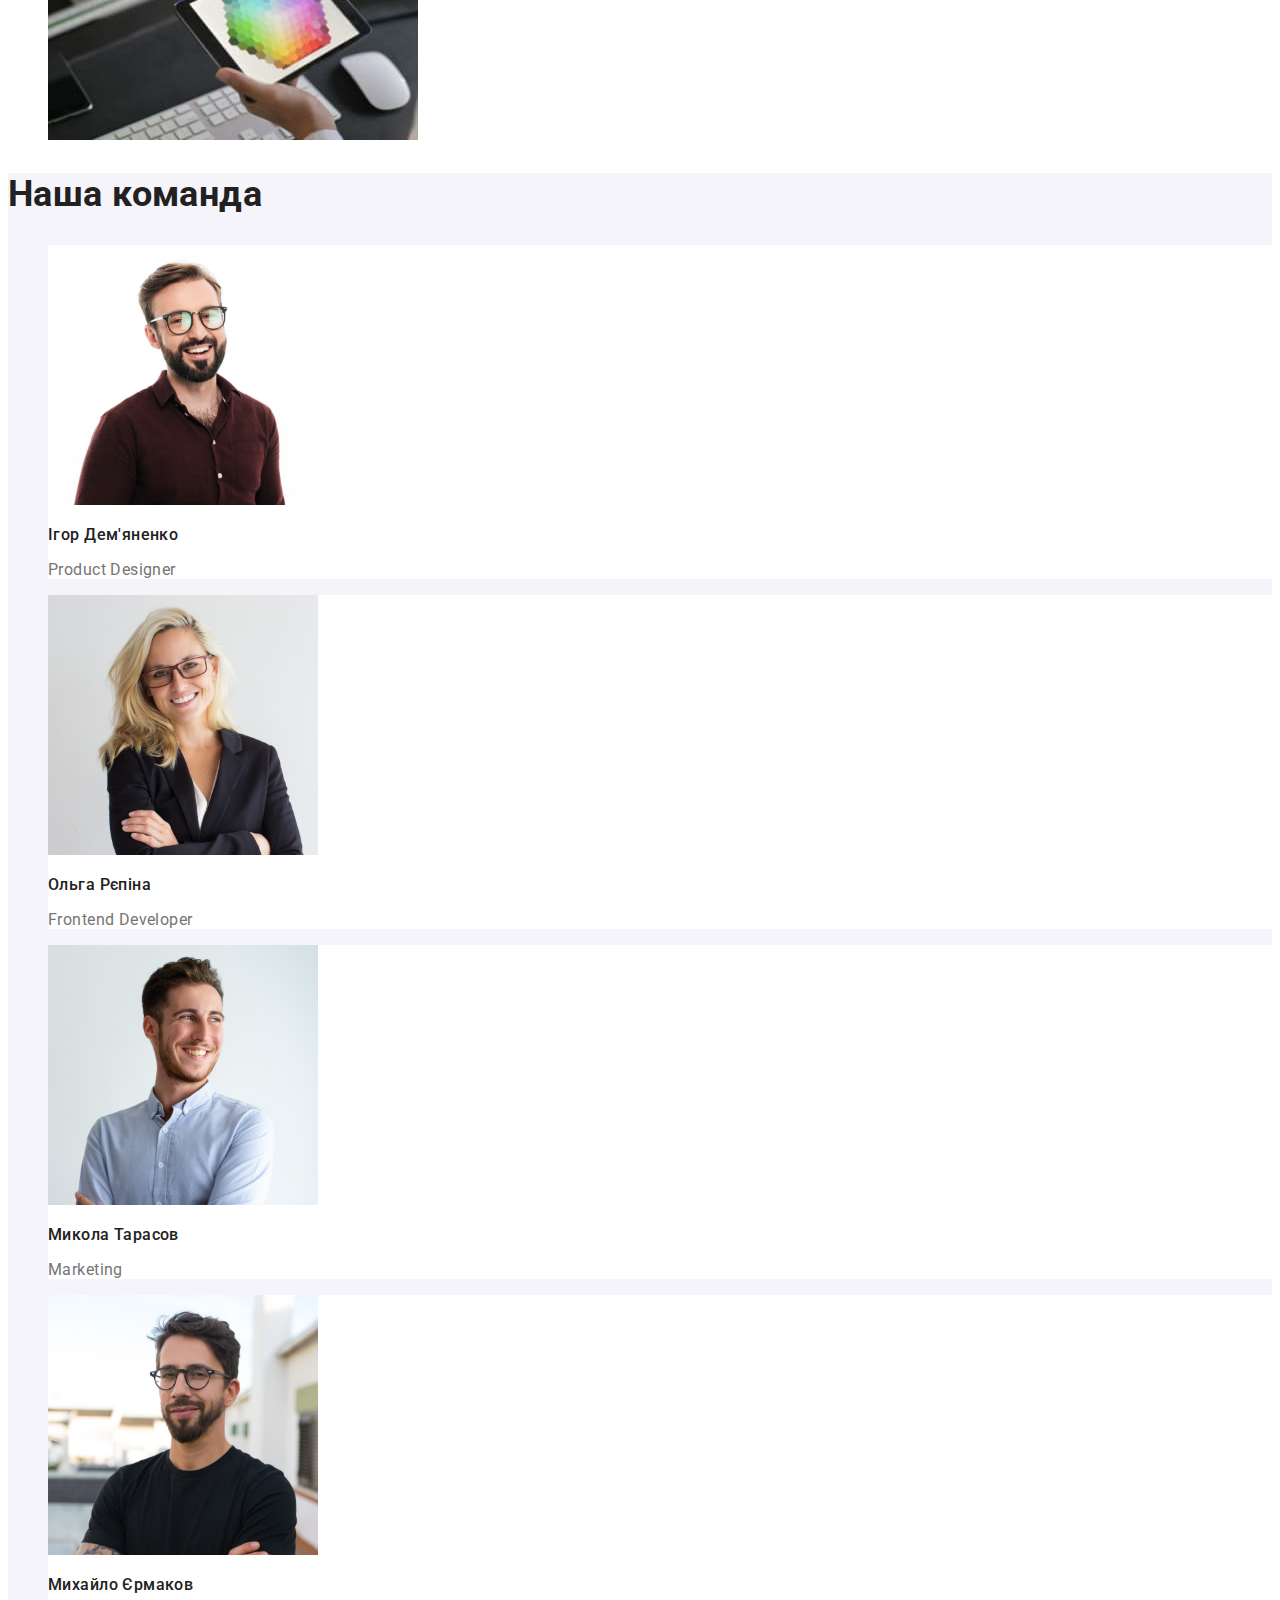
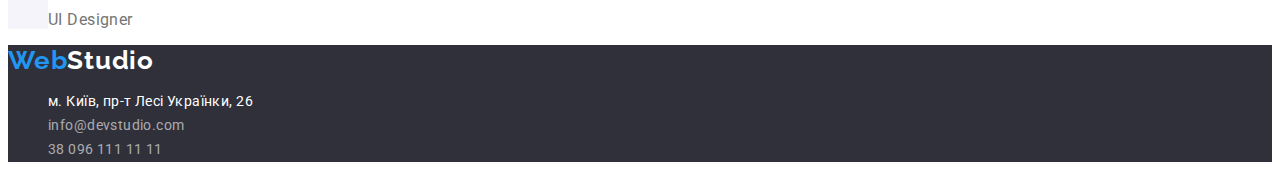
==== commit d08087d2: "фінальний  результат" ====
--- a/index.html
+++ b/index.html
@@ -60,9 +60,11 @@
       <!--Чим ми займаємося-->
       <section>
         <h2 class="second-title">Чим ми займаємося</h2>
-        <img src="./images/box-1.jpg" alt="Створення програм" width="370" height="294" />
-        <img src="./images/box-2.jpg" alt="Мобільні аплікації" width="370" height="294" />
-        <img src="./images/box-3.jpg" alt="Дизайн" width="370" height="294" />
+        <ul class="list-settings">
+          <li><img src="./images/box-1.jpg" alt="Створення програм" width="370" height="294" /></li>
+          <li><img src="./images/box-2.jpg" alt="Мобільні аплікації" width="370" height="294" /></li>
+          <li><img src="./images/box-3.jpg" alt="Дизайн" width="370" height="294" /></li>
+        </ul>
       </section>
       <!--Наша команда-->
       <section class="our-team">
--- a/css/styles.css
+++ b/css/styles.css
@@ -29,9 +29,6 @@
   text-decoration: none;
   letter-spacing: 0.03em;
 }
-.logo-web {
-  color: var(--accent-color);
-}
 .nav {
   font-weight: 500;
   line-height: 1.14;
@@ -41,9 +38,10 @@
   color: var(--title-text-color);
   text-decoration: none;
 }
-.nav-current {
-  color: var(--accent-color);
-}
+.logo-web,
+.nav-current,
+.contacts:hover,
+.contacts:focus,
 .nav-list:hover,
 .nav-list:focus {
   color: var(--accent-color);
@@ -54,10 +52,6 @@
   font-weight: 500;
   line-height: 1.14;
   letter-spacing: 0.02em;
-}
-.contacts:hover,
-.contacts:focus {
-  color: var(--accent-color);
 }
 
 /* Мейн */
